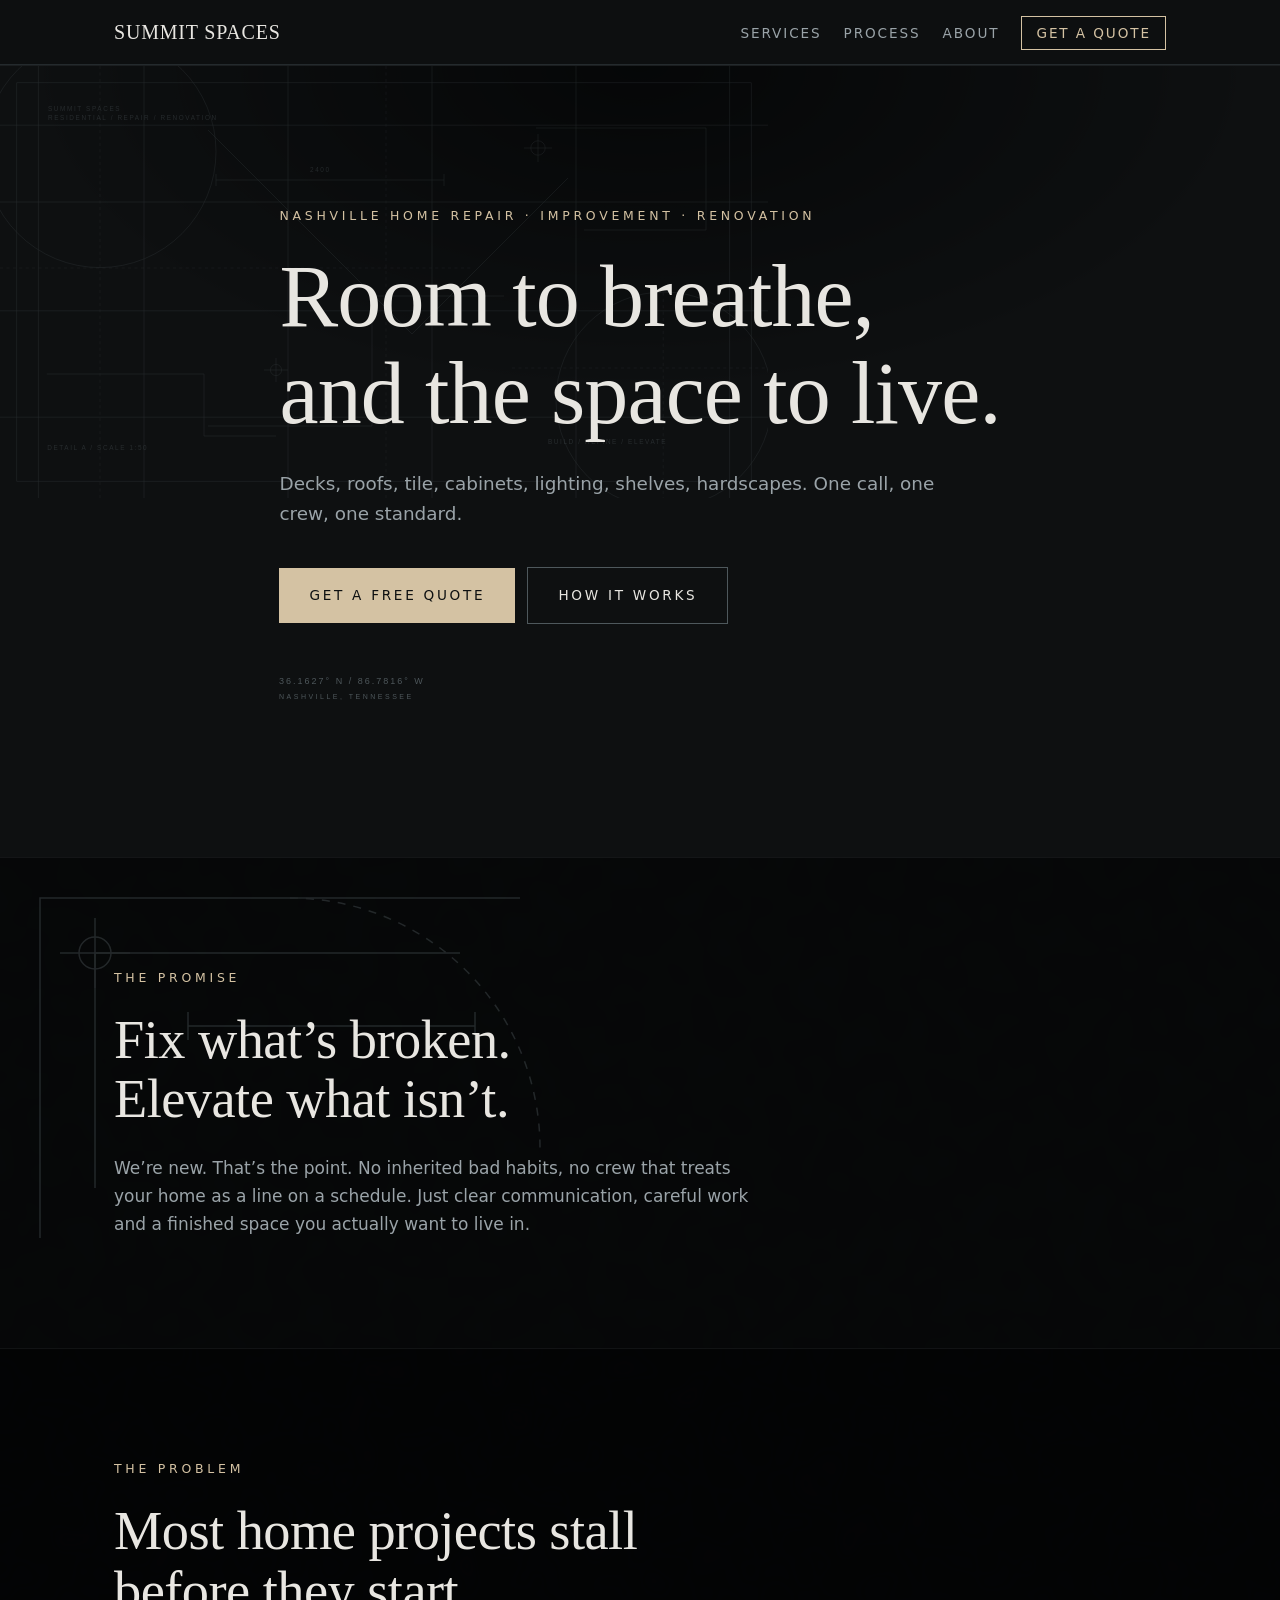
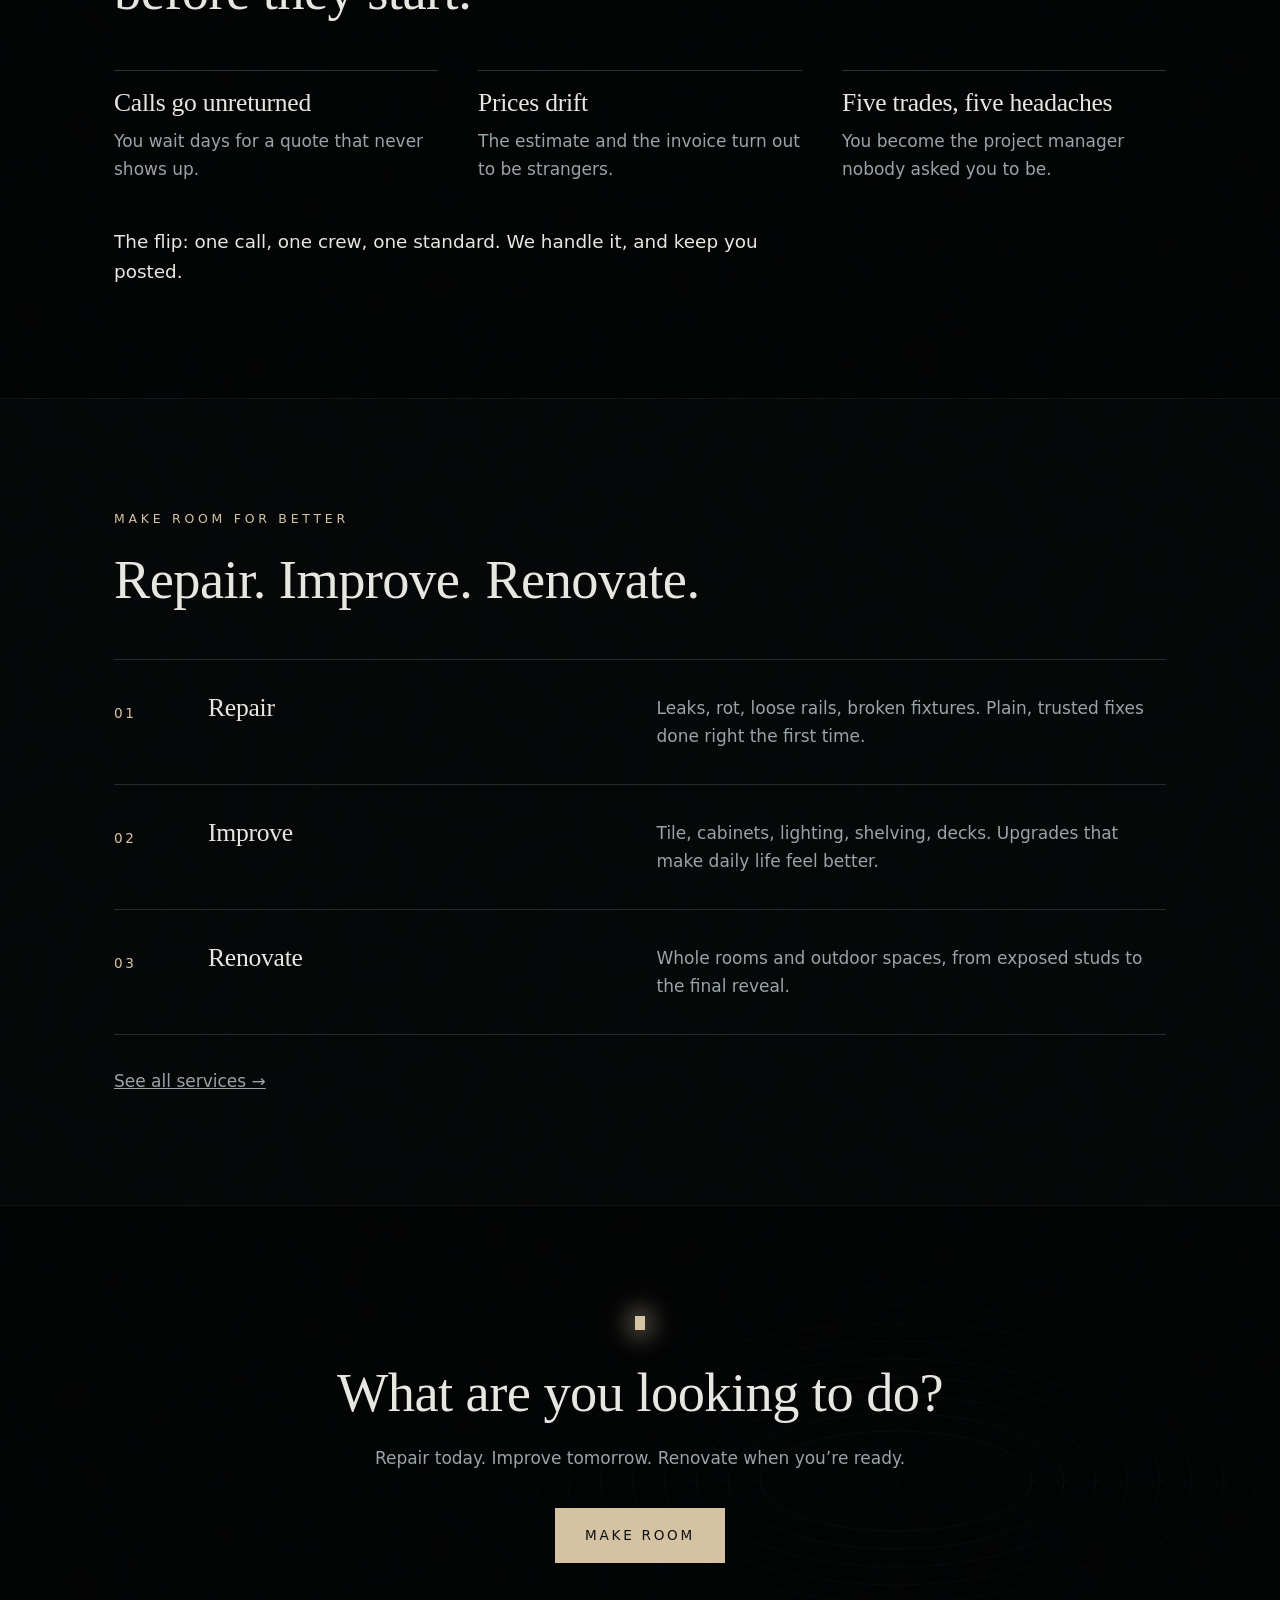
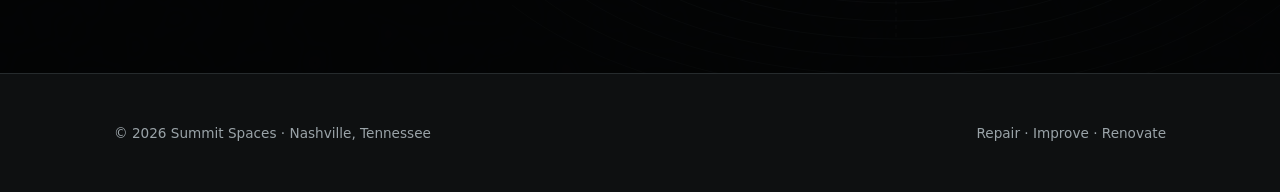
==== summit-spaces/index.html @ 979a67cd "Build Summit Spaces static site with Netlify quote form Co-Authored-By: Claude Sonnet 5.5 <noreply@a" ====
<!doctype html>
<html lang="en"><head><meta charset="utf-8"><meta name="viewport" content="width=device-width,initial-scale=1">
<title>Summit Spaces | Home Repair & Renovation in Nashville</title><meta name="description" content="Room to breathe, and the space to live. One call, one crew, one standard for repairs, improvements and renovations in Nashville.">
<meta property="og:title" content="Summit Spaces | Home Repair & Renovation in Nashville"><meta property="og:description" content="Room to breathe, and the space to live. One call, one crew, one standard for repairs, improvements and renovations in Nashville."><meta name="theme-color" content="#0e1011">
<link rel="stylesheet" href="style.css"></head><body>
<header class="site"><div class="wrap"><a class="brand" href="index.html">SUMMIT SPACES</a><nav><a href="services.html">Services</a><a href="process.html">Process</a><a href="about.html">About</a><a class="cta" href="quote.html">Get a quote</a></nav></div></header>
<main>
<section class="section hero"><img class="bp tl" src="assets/01_blueprint_full.svg" alt="" aria-hidden="true"><div class="wrap"><span class="eyebrow">Nashville home repair &middot; improvement &middot; renovation</span><h1>Room to breathe,<br>and the space to live.</h1><p>Decks, roofs, tile, cabinets, lighting, shelves, hardscapes. One call, one crew, one standard.</p><a class="btn" href="quote.html">Get a free quote</a><a class="btn ghost" href="process.html">How it works</a><img class="stamp" src="assets/11_nashville_coordinate_stamp.svg" alt="36.1627 N, 86.7816 W, Nashville, Tennessee"></div></section>
<section class="section alt"><img class="bp tl" src="assets/02_blueprint_corner_top_left.svg" alt="" aria-hidden="true"><div class="wrap"><span class="eyebrow">The promise</span><h2>Fix what&rsquo;s broken.<br>Elevate what isn&rsquo;t.</h2><p style="margin-top:24px">We&rsquo;re new. That&rsquo;s the point. No inherited bad habits, no crew that treats your home as a line on a schedule. Just clear communication, careful work and a finished space you actually want to live in.</p></div></section>
<section class="section"><div class="wrap"><span class="eyebrow">The problem</span><h2>Most home projects stall<br>before they start.</h2><div class="cols"><div><h3>Calls go unreturned</h3><p>You wait days for a quote that never shows up.</p></div><div><h3>Prices drift</h3><p>The estimate and the invoice turn out to be strangers.</p></div><div><h3>Five trades, five headaches</h3><p>You become the project manager nobody asked you to be.</p></div></div><p style="margin-top:44px;color:var(--text);font-size:1.15rem">The flip: one call, one crew, one standard. We handle it, and keep you posted.</p></div></section>
<section class="section alt"><div class="wrap"><span class="eyebrow">Make room for better</span><h2>Repair. Improve. Renovate.</h2><div class="rows">
<div class="row"><span class="n">01</span><h3>Repair</h3><p>Leaks, rot, loose rails, broken fixtures. Plain, trusted fixes done right the first time.</p></div>
<div class="row"><span class="n">02</span><h3>Improve</h3><p>Tile, cabinets, lighting, shelving, decks. Upgrades that make daily life feel better.</p></div>
<div class="row"><span class="n">03</span><h3>Renovate</h3><p>Whole rooms and outdoor spaces, from exposed studs to the final reveal.</p></div></div>
<p style="margin-top:32px"><a href="services.html">See all services &rarr;</a></p></div></section>
<section class="section"><img class="bp br" src="assets/09_basecamp_contours.svg" alt="" aria-hidden="true"><div class="wrap cta-block"><span class="glow" aria-hidden="true"></span><h2>What are you looking to do?</h2><p>Repair today. Improve tomorrow. Renovate when you&rsquo;re ready.</p><a class="btn" href="quote.html">Make room</a></div></section></main>
<footer class="site"><div class="wrap"><span>&copy; 2026 Summit Spaces &middot; Nashville, Tennessee</span><span>Repair &middot; Improve &middot; Renovate</span></div></footer>
</body></html>
---- summit-spaces/style.css ----
:root{--bg:#0e1011;--bg2:#111315;--bg3:#171a1c;--line:#afc3cc;--warm:#d4c2a3;--text:#e8e6e1;--mute:#9aa3a8}
*{box-sizing:border-box;margin:0;padding:0;border-radius:0}
html{scroll-behavior:smooth}
body{background:var(--bg);color:var(--text);font:17px/1.65 system-ui,-apple-system,"Segoe UI",Roboto,Helvetica,Arial,sans-serif}
h1,h2,h3{font-family:"Cormorant Garamond",Georgia,"Times New Roman",serif;font-weight:500;line-height:1.1;letter-spacing:-.01em}
h1{font-size:clamp(2.6rem,7vw,5.5rem)}
h2{font-size:clamp(2rem,4.5vw,3.4rem)}
h3{font-size:1.6rem}
a{color:inherit}
p{max-width:60ch;color:var(--mute)}
.wrap{max-width:1100px;margin:0 auto;padding:0 24px}
header.site{position:sticky;top:0;z-index:10;background:rgba(14,16,17,.92);border-bottom:1px solid rgba(175,195,204,.15)}
header.site .wrap{display:flex;align-items:center;justify-content:space-between;height:64px}
.brand{font-family:Georgia,serif;font-size:1.25rem;text-decoration:none;letter-spacing:.04em}
nav a{margin-left:22px;text-decoration:none;font-size:.85rem;letter-spacing:.14em;text-transform:uppercase;color:var(--mute)}
nav a:hover,nav a[aria-current]{color:var(--text)}
nav a.cta{color:var(--warm);border:1px solid var(--warm);padding:8px 14px}
.section{position:relative;padding:110px 0;background:var(--bg) url(assets/16_charcoal_section_texture.png);background-blend-mode:soft-light;border-top:1px solid rgba(175,195,204,.08);overflow:hidden}
.section.alt{background-color:var(--bg3)}
.section>.wrap{position:relative;z-index:1}
.bp{position:absolute;pointer-events:none;opacity:.5;max-width:60%}
.bp.tl{top:0;left:0}.bp.br{bottom:0;right:0}
.hero{min-height:88vh;display:flex;align-items:center;background:radial-gradient(ellipse 70% 60% at 50% 0,#2a2f32 0,rgba(14,16,17,0) 70%),var(--bg)}
.hero .stamp{display:block;margin-top:48px;width:260px;opacity:.9}
.eyebrow{font-size:.78rem;letter-spacing:.3em;text-transform:uppercase;color:var(--warm);margin-bottom:22px;display:block}
.hero p{margin:26px 0 38px;font-size:1.15rem}
.btn{display:inline-block;background:var(--warm);color:#0e1011;padding:16px 30px;text-decoration:none;font-size:.85rem;letter-spacing:.2em;text-transform:uppercase;border:0;cursor:pointer;font-family:inherit}
.btn:hover{background:#e6d8bd}
.btn.ghost{background:none;color:var(--text);border:1px solid rgba(175,195,204,.4);margin-left:12px}
.rows{margin-top:48px}
.row{display:grid;grid-template-columns:70px 1fr 1.2fr;gap:24px;padding:34px 0;border-top:1px solid rgba(175,195,204,.18)}
.row:last-child{border-bottom:1px solid rgba(175,195,204,.18)}
.row .n{color:var(--warm);font-size:.85rem;letter-spacing:.2em;padding-top:8px}
.cols{display:grid;grid-template-columns:repeat(3,1fr);gap:40px;margin-top:48px}
.cols>div{border-top:1px solid rgba(175,195,204,.25);padding-top:18px}
.cols h3{margin-bottom:10px}
.steps{list-style:none;margin-top:48px;counter-reset:s}
.steps li{display:grid;grid-template-columns:70px 1fr;gap:24px;padding:28px 0;border-top:1px solid rgba(175,195,204,.18)}
.steps li:before{counter-increment:s;content:"0" counter(s);color:var(--warm);letter-spacing:.2em;padding-top:6px}
.steps h3{margin-bottom:6px}
.big{font-size:clamp(2.4rem,7vw,5rem)}
.cta-block{text-align:center}
.cta-block p{margin:20px auto 36px}
.glow{display:inline-block;width:10px;height:14px;background:var(--warm);box-shadow:0 0 22px 8px rgba(212,194,163,.35);margin-bottom:26px}
form{display:grid;gap:18px;margin-top:40px;max-width:640px}
label{font-size:.78rem;letter-spacing:.2em;text-transform:uppercase;color:var(--mute);display:grid;gap:8px}
input,select,textarea{background:var(--bg2);color:var(--text);border:1px solid rgba(175,195,204,.3);padding:14px;font:inherit}
input:focus,select:focus,textarea:focus{outline:2px solid var(--warm);outline-offset:1px}
.hp{position:absolute;left:-9999px}
footer.site{padding:48px 0;border-top:1px solid rgba(175,195,204,.15);font-size:.85rem;color:var(--mute)}
footer.site .wrap{display:flex;justify-content:space-between;flex-wrap:wrap;gap:16px}
@media(max-width:760px){.row,.steps li{grid-template-columns:1fr;gap:8px}.cols{grid-template-columns:1fr}nav a{margin-left:12px;font-size:.7rem}.section{padding:72px 0}.btn.ghost{margin:14px 0 0}}
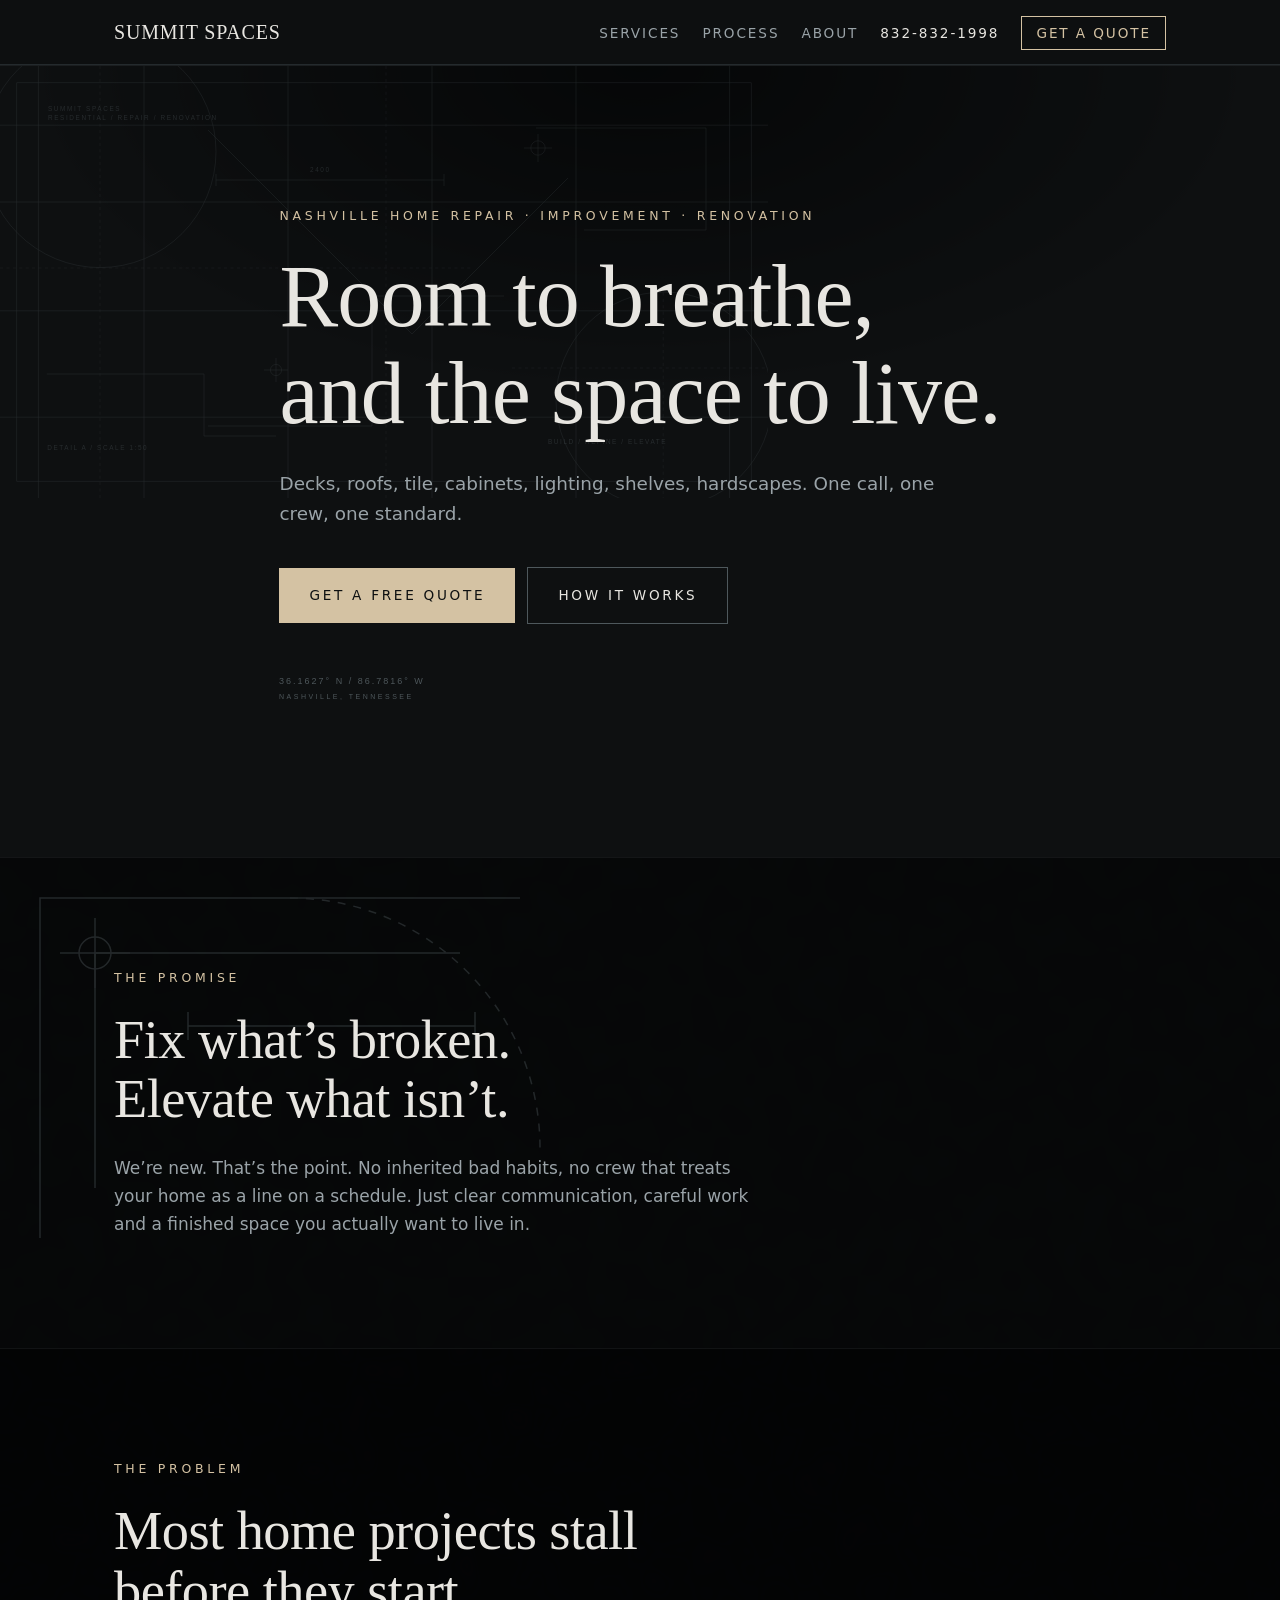
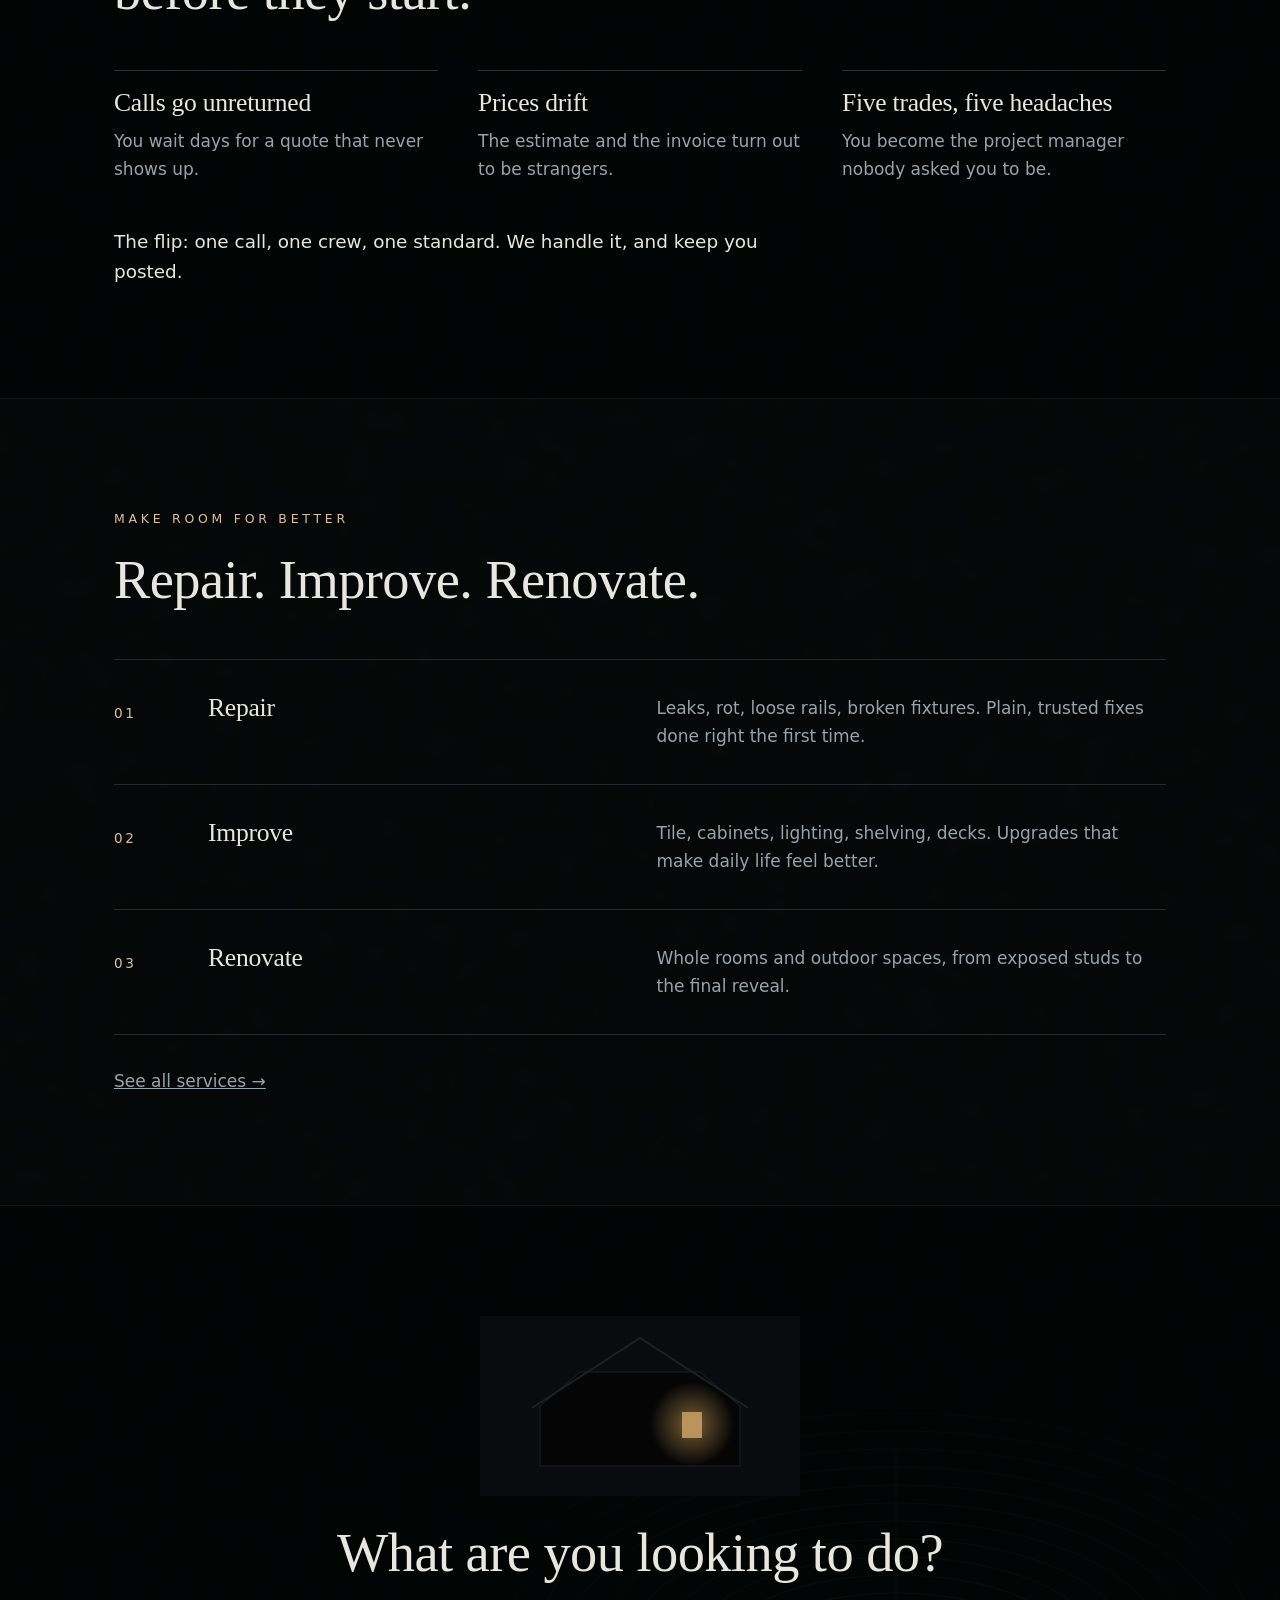
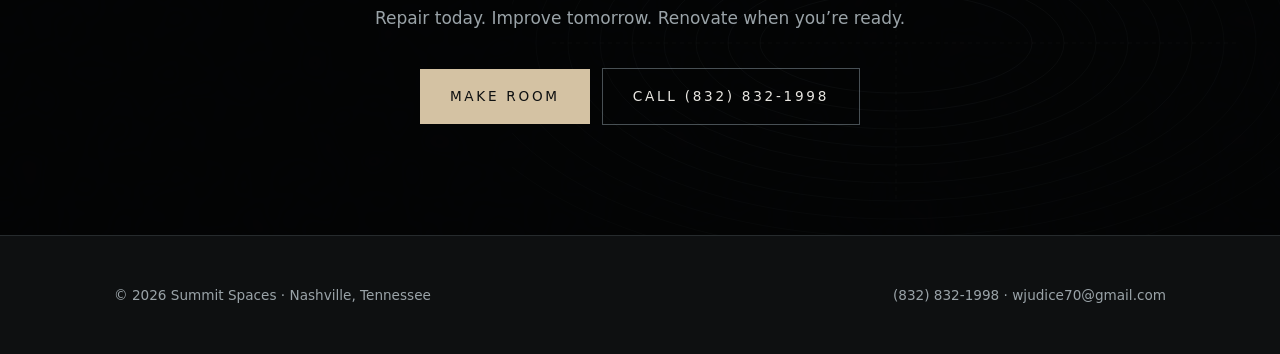
==== commit 350bc4e1: "Add phone/email, mobile call bar, house graphic; fix mobile header Co-Authored-By: Claude Sonnet 5.5" ====
--- a/summit-spaces/index.html
+++ b/summit-spaces/index.html
@@ -3,7 +3,7 @@
 <title>Summit Spaces | Home Repair & Renovation in Nashville</title><meta name="description" content="Room to breathe, and the space to live. One call, one crew, one standard for repairs, improvements and renovations in Nashville.">
 <meta property="og:title" content="Summit Spaces | Home Repair & Renovation in Nashville"><meta property="og:description" content="Room to breathe, and the space to live. One call, one crew, one standard for repairs, improvements and renovations in Nashville."><meta name="theme-color" content="#0e1011">
 <link rel="stylesheet" href="style.css"></head><body>
-<header class="site"><div class="wrap"><a class="brand" href="index.html">SUMMIT SPACES</a><nav><a href="services.html">Services</a><a href="process.html">Process</a><a href="about.html">About</a><a class="cta" href="quote.html">Get a quote</a></nav></div></header>
+<header class="site"><div class="wrap"><a class="brand" href="index.html">SUMMIT SPACES</a><nav><a href="services.html">Services</a><a href="process.html">Process</a><a href="about.html">About</a><a class="phone" href="tel:+18328321998">832-832-1998</a><a class="cta" href="quote.html">Get a quote</a></nav></div></header>
 <main>
 <section class="section hero"><img class="bp tl" src="assets/01_blueprint_full.svg" alt="" aria-hidden="true"><div class="wrap"><span class="eyebrow">Nashville home repair &middot; improvement &middot; renovation</span><h1>Room to breathe,<br>and the space to live.</h1><p>Decks, roofs, tile, cabinets, lighting, shelves, hardscapes. One call, one crew, one standard.</p><a class="btn" href="quote.html">Get a free quote</a><a class="btn ghost" href="process.html">How it works</a><img class="stamp" src="assets/11_nashville_coordinate_stamp.svg" alt="36.1627 N, 86.7816 W, Nashville, Tennessee"></div></section>
 <section class="section alt"><img class="bp tl" src="assets/02_blueprint_corner_top_left.svg" alt="" aria-hidden="true"><div class="wrap"><span class="eyebrow">The promise</span><h2>Fix what&rsquo;s broken.<br>Elevate what isn&rsquo;t.</h2><p style="margin-top:24px">We&rsquo;re new. That&rsquo;s the point. No inherited bad habits, no crew that treats your home as a line on a schedule. Just clear communication, careful work and a finished space you actually want to live in.</p></div></section>
@@ -13,6 +13,8 @@
 <div class="row"><span class="n">02</span><h3>Improve</h3><p>Tile, cabinets, lighting, shelving, decks. Upgrades that make daily life feel better.</p></div>
 <div class="row"><span class="n">03</span><h3>Renovate</h3><p>Whole rooms and outdoor spaces, from exposed studs to the final reveal.</p></div></div>
 <p style="margin-top:32px"><a href="services.html">See all services &rarr;</a></p></div></section>
-<section class="section"><img class="bp br" src="assets/09_basecamp_contours.svg" alt="" aria-hidden="true"><div class="wrap cta-block"><span class="glow" aria-hidden="true"></span><h2>What are you looking to do?</h2><p>Repair today. Improve tomorrow. Renovate when you&rsquo;re ready.</p><a class="btn" href="quote.html">Make room</a></div></section></main>
-<footer class="site"><div class="wrap"><span>&copy; 2026 Summit Spaces &middot; Nashville, Tennessee</span><span>Repair &middot; Improve &middot; Renovate</span></div></footer>
+<section class="section"><img class="bp br" src="assets/09_basecamp_contours.svg" alt="" aria-hidden="true"><div class="wrap cta-block"><img class="house" src="assets/17_house_window.svg" alt="" aria-hidden="true"><h2>What are you looking to do?</h2><p>Repair today. Improve tomorrow. Renovate when you&rsquo;re ready.</p><a class="btn" href="quote.html">Make room</a><a class="btn ghost" href="tel:+18328321998">Call (832) 832-1998</a></div></section></main>
+<footer class="site"><div class="wrap"><span>&copy; 2026 Summit Spaces &middot; Nashville, Tennessee</span><span><a href="tel:+18328321998">(832) 832-1998</a> &middot; <a href="mailto:wjudice70@gmail.com">wjudice70@gmail.com</a></span></div></footer>
+<div class="callbar"><a href="tel:+18328321998">Call</a><a href="sms:+18328321998">Text</a><a href="quote.html">Free quote</a></div>
+<script type="application/ld+json">{"@context":"https://schema.org","@type":"HomeAndConstructionBusiness","name":"Summit Spaces","telephone":"+1-832-832-1998","email":"wjudice70@gmail.com","areaServed":"Nashville, TN","slogan":"Room to Breathe, and the Space to Live"}</script>
 </body></html>
--- a/summit-spaces/style.css
+++ b/summit-spaces/style.css
@@ -50,3 +50,9 @@
 footer.site{padding:48px 0;border-top:1px solid rgba(175,195,204,.15);font-size:.85rem;color:var(--mute)}
 footer.site .wrap{display:flex;justify-content:space-between;flex-wrap:wrap;gap:16px}
 @media(max-width:760px){.row,.steps li{grid-template-columns:1fr;gap:8px}.cols{grid-template-columns:1fr}nav a{margin-left:12px;font-size:.7rem}.section{padding:72px 0}.btn.ghost{margin:14px 0 0}}
+.house{display:block;width:min(320px,70%);margin:0 auto 28px}
+nav a.phone{color:var(--text)}
+footer.site a{text-decoration:none}
+.callbar{display:none}
+@media(max-width:760px){nav a.phone{display:none}.callbar{display:flex;position:fixed;bottom:0;left:0;right:0;z-index:20;background:#0e1011;border-top:1px solid rgba(212,194,163,.4)}.callbar a{flex:1;text-align:center;padding:15px 0;text-decoration:none;font-size:.78rem;letter-spacing:.18em;text-transform:uppercase;color:var(--warm)}.callbar a+a{border-left:1px solid rgba(175,195,204,.2)}body{padding-bottom:50px}}
+@media(max-width:760px){.brand{white-space:nowrap;font-size:1.05rem}nav a.cta{display:none}nav a{margin-left:14px}}
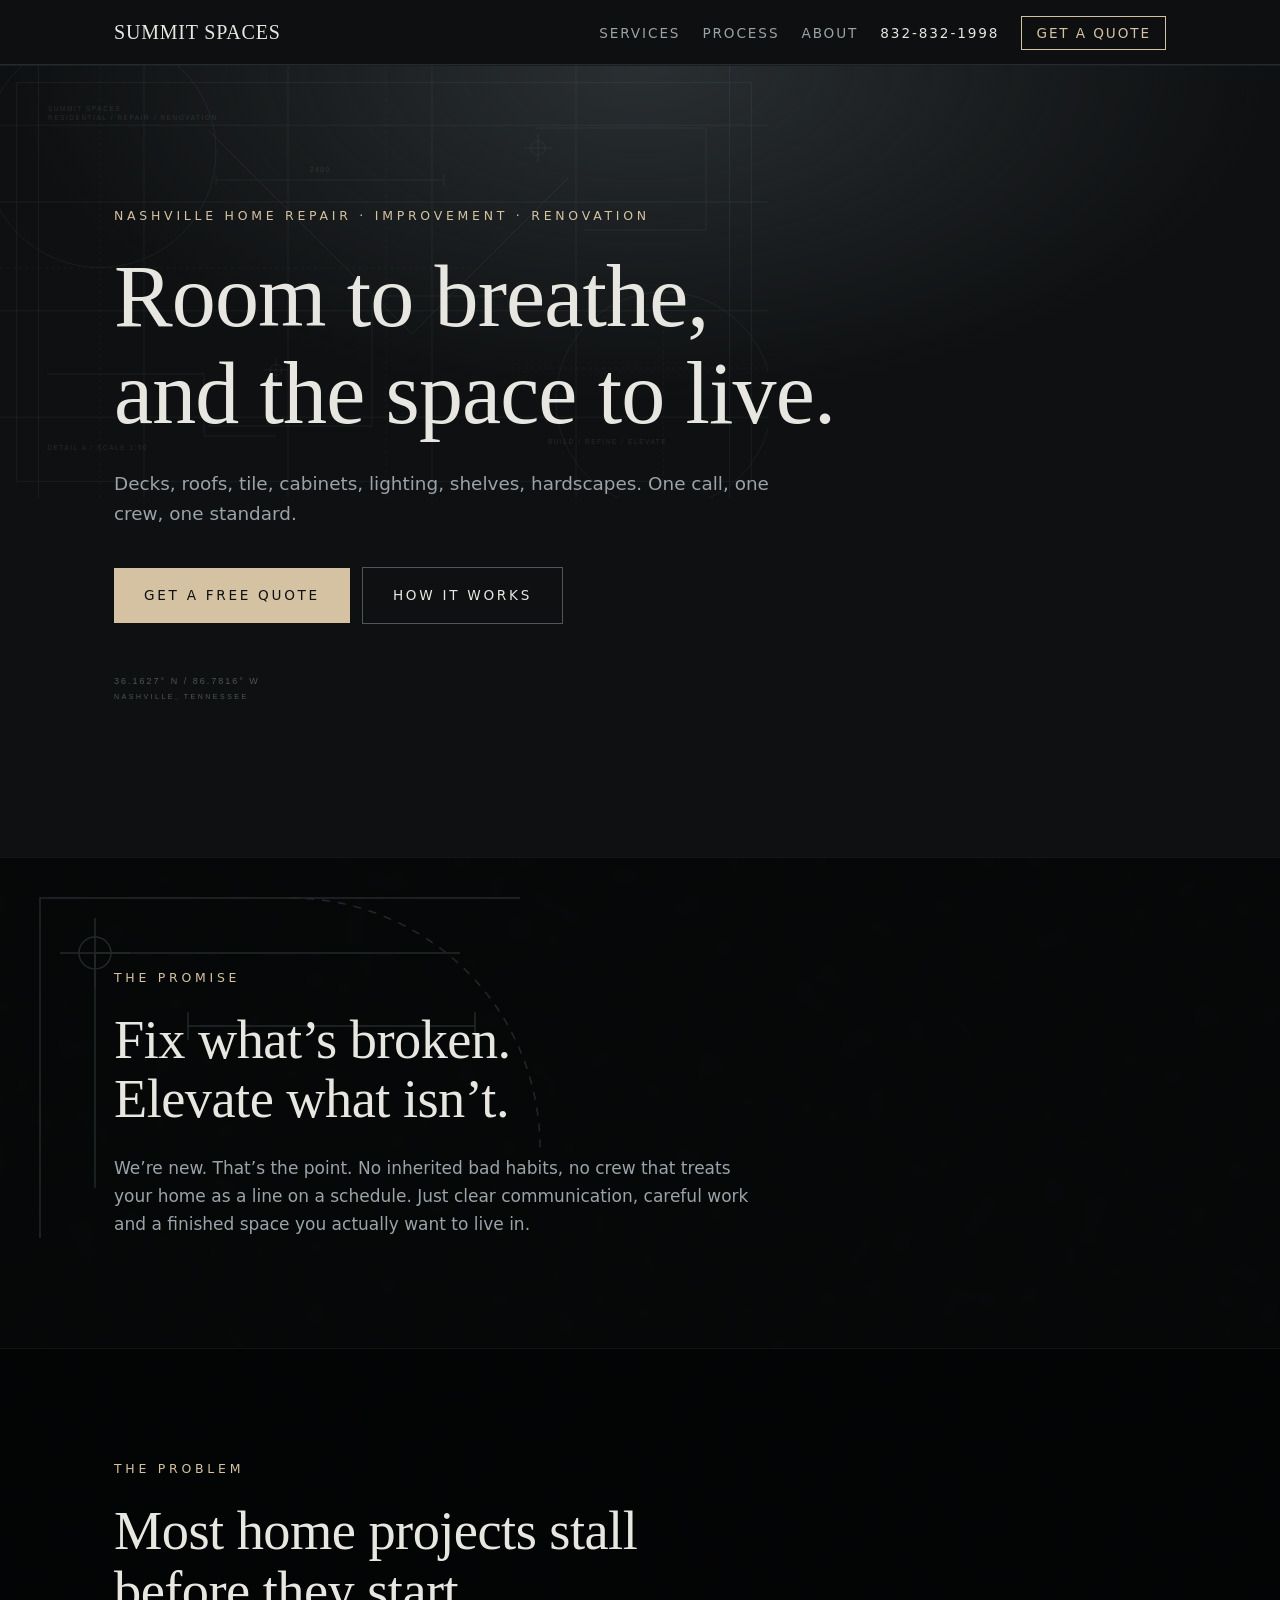
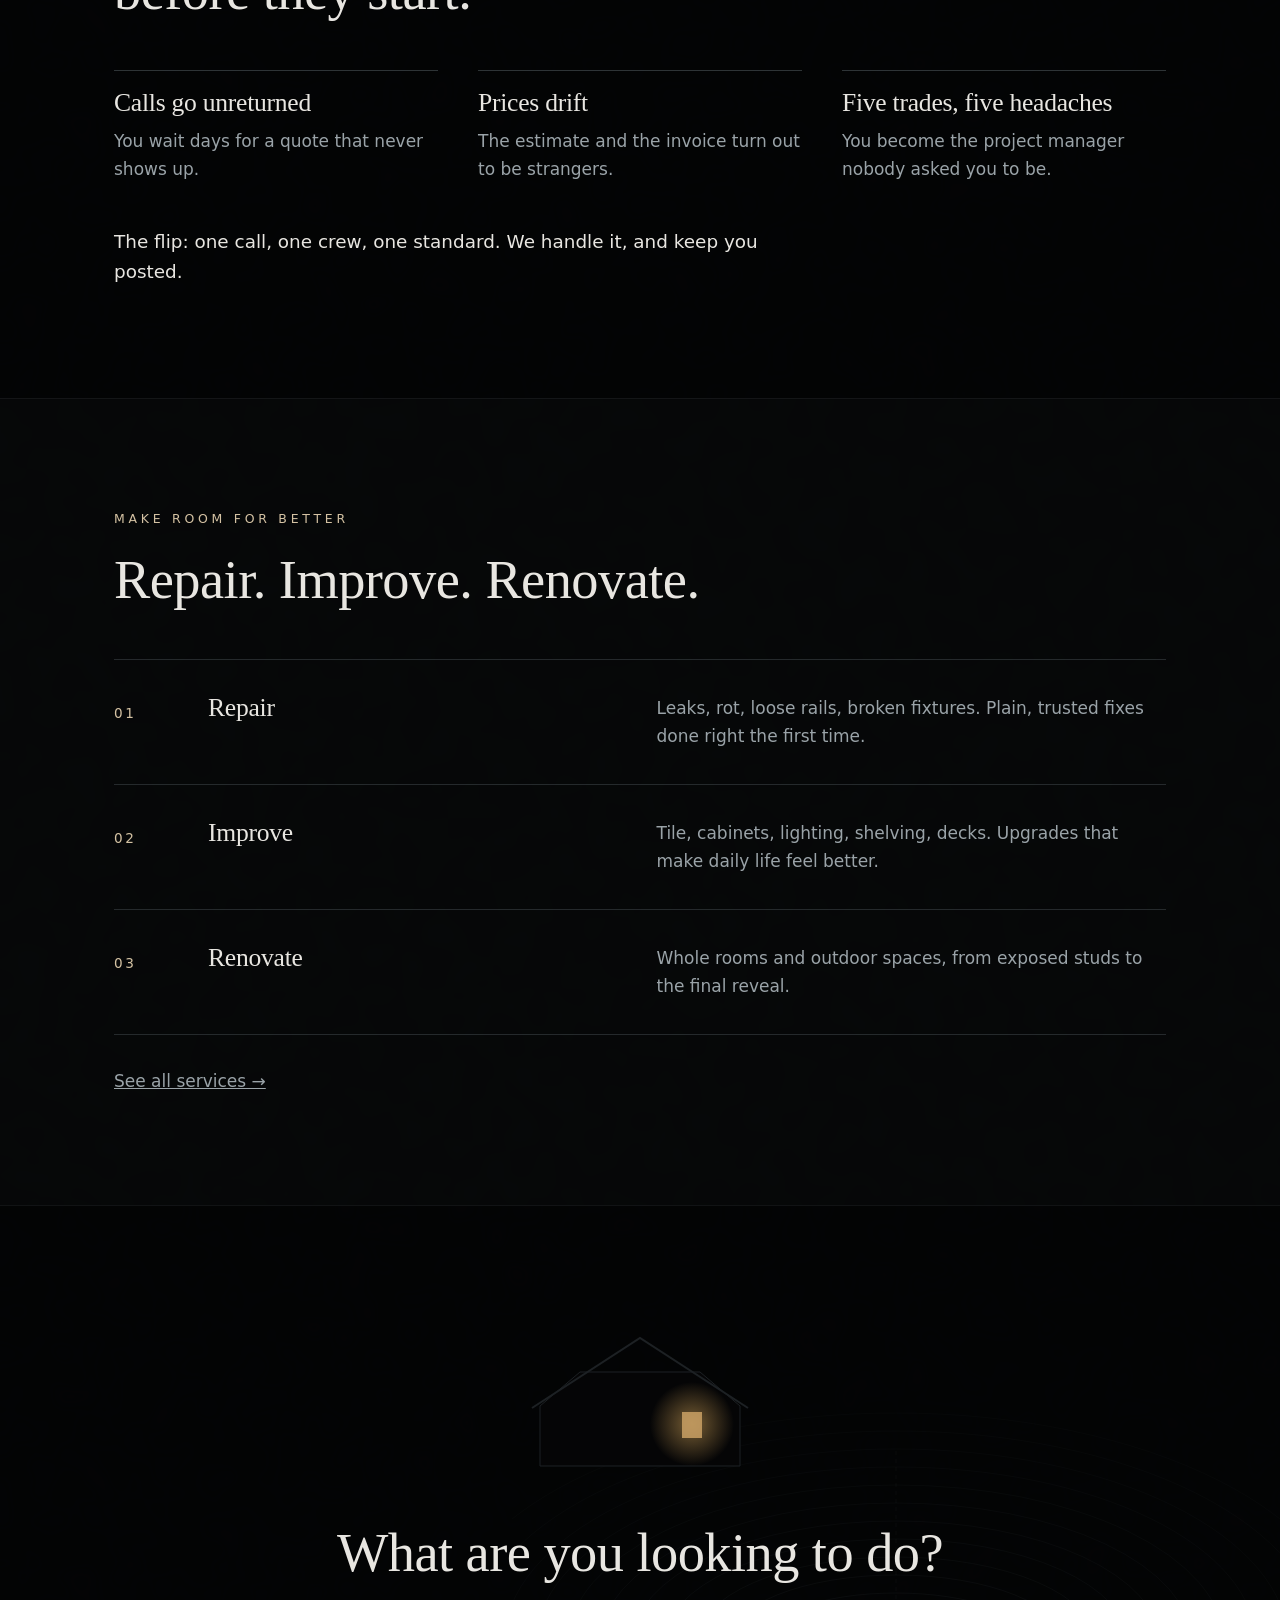
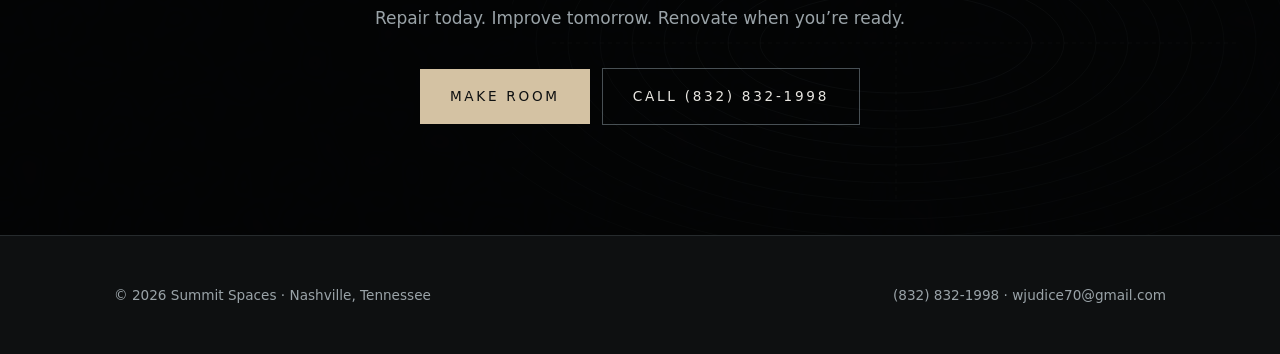
==== commit ce74c7a3: "Summit Spaces launch prep: favicon, share meta, styled 404, photo placeholders - Add favicon (SVG + " ====
--- a/summit-spaces/index.html
+++ b/summit-spaces/index.html
@@ -2,6 +2,8 @@
 <html lang="en"><head><meta charset="utf-8"><meta name="viewport" content="width=device-width,initial-scale=1">
 <title>Summit Spaces | Home Repair & Renovation in Nashville</title><meta name="description" content="Room to breathe, and the space to live. One call, one crew, one standard for repairs, improvements and renovations in Nashville.">
 <meta property="og:title" content="Summit Spaces | Home Repair & Renovation in Nashville"><meta property="og:description" content="Room to breathe, and the space to live. One call, one crew, one standard for repairs, improvements and renovations in Nashville."><meta name="theme-color" content="#0e1011">
+<meta property="og:type" content="website"><meta property="og:site_name" content="Summit Spaces"><meta property="og:image" content="/og-image.jpg"><meta property="og:image:width" content="1200"><meta property="og:image:height" content="630"><meta name="twitter:card" content="summary_large_image">
+<link rel="icon" href="/favicon.svg" type="image/svg+xml"><link rel="icon" href="/favicon-32.png" sizes="32x32" type="image/png"><link rel="apple-touch-icon" href="/apple-touch-icon.png">
 <link rel="stylesheet" href="style.css"></head><body>
 <header class="site"><div class="wrap"><a class="brand" href="index.html">SUMMIT SPACES</a><nav><a href="services.html">Services</a><a href="process.html">Process</a><a href="about.html">About</a><a class="phone" href="tel:+18328321998">832-832-1998</a><a class="cta" href="quote.html">Get a quote</a></nav></div></header>
 <main>
--- a/summit-spaces/style.css
+++ b/summit-spaces/style.css
@@ -54,5 +54,12 @@
 nav a.phone{color:var(--text)}
 footer.site a{text-decoration:none}
 .callbar{display:none}
-@media(max-width:760px){nav a.phone{display:none}.callbar{display:flex;position:fixed;bottom:0;left:0;right:0;z-index:20;background:#0e1011;border-top:1px solid rgba(212,194,163,.4)}.callbar a{flex:1;text-align:center;padding:15px 0;text-decoration:none;font-size:.78rem;letter-spacing:.18em;text-transform:uppercase;color:var(--warm)}.callbar a+a{border-left:1px solid rgba(175,195,204,.2)}body{padding-bottom:50px}}
+@media(max-width:760px){nav a.phone{display:none}.callbar{display:flex;position:fixed;bottom:0;left:0;right:0;z-index:20;background:#0e1011;border-top:1px solid rgba(212,194,163,.4)}.callbar a{flex:1;text-align:center;padding:15px 0;text-decoration:none;font-size:.78rem;letter-spacing:.18em;text-transform:uppercase;color:var(--warm)}.callbar a+a{border-left:1px solid rgba(175,195,204,.2)}body{padding-bottom:56px}}
 @media(max-width:760px){.brand{white-space:nowrap;font-size:1.05rem}nav a.cta{display:none}nav a{margin-left:14px}}
+@media(max-width:420px){.wrap{padding:0 16px}.brand{font-size:.95rem;letter-spacing:.02em}nav a{margin-left:10px;font-size:.62rem;letter-spacing:.1em}}
+.hero{background-blend-mode:normal}.hero>.wrap{width:100%}
+.ph{margin:0;background:var(--bg2);border:1px solid rgba(175,195,204,.15);overflow:hidden}
+.ph img{display:block;width:100%;height:100%;aspect-ratio:4/3;object-fit:cover}
+.ph.wide{margin-top:56px;max-width:760px}.ph.wide img{aspect-ratio:16/9}
+.gallery{display:grid;grid-template-columns:repeat(3,1fr);gap:20px;margin-top:56px}
+@media(max-width:760px){.gallery{grid-template-columns:1fr}}
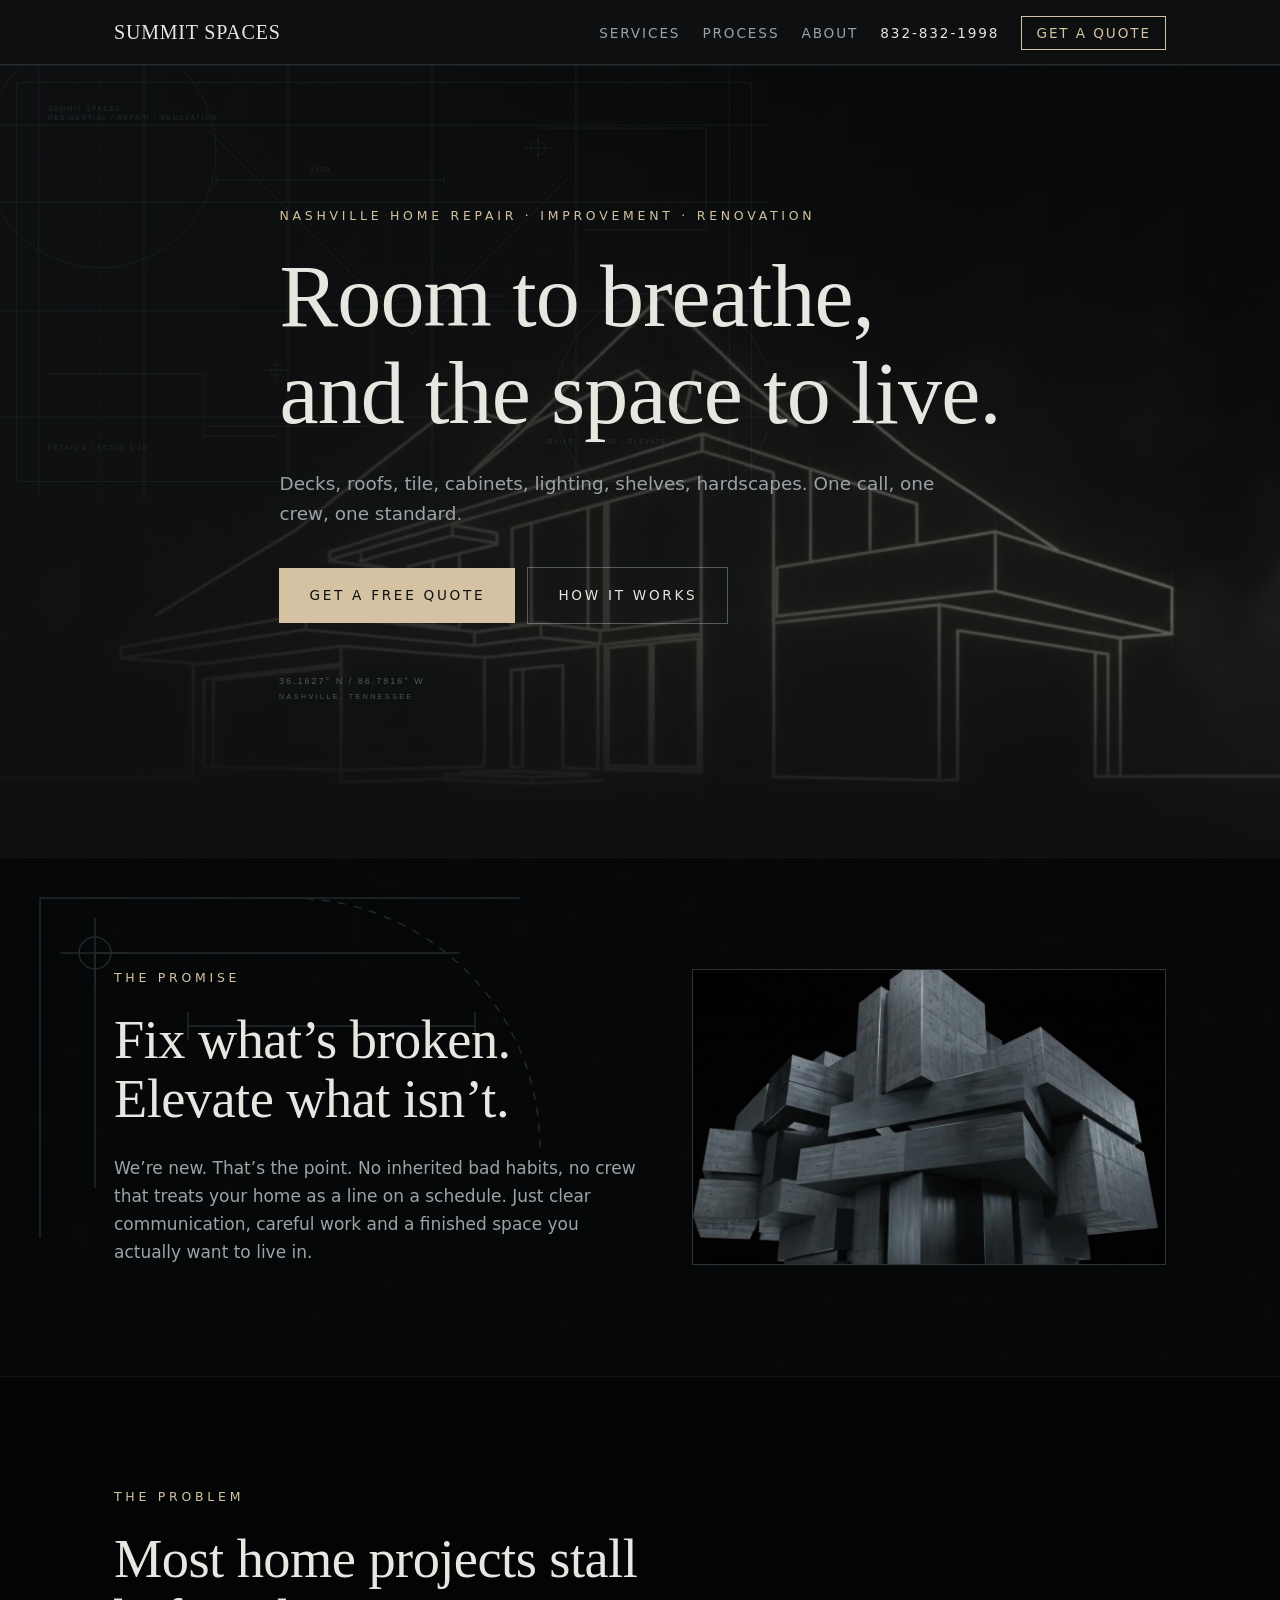
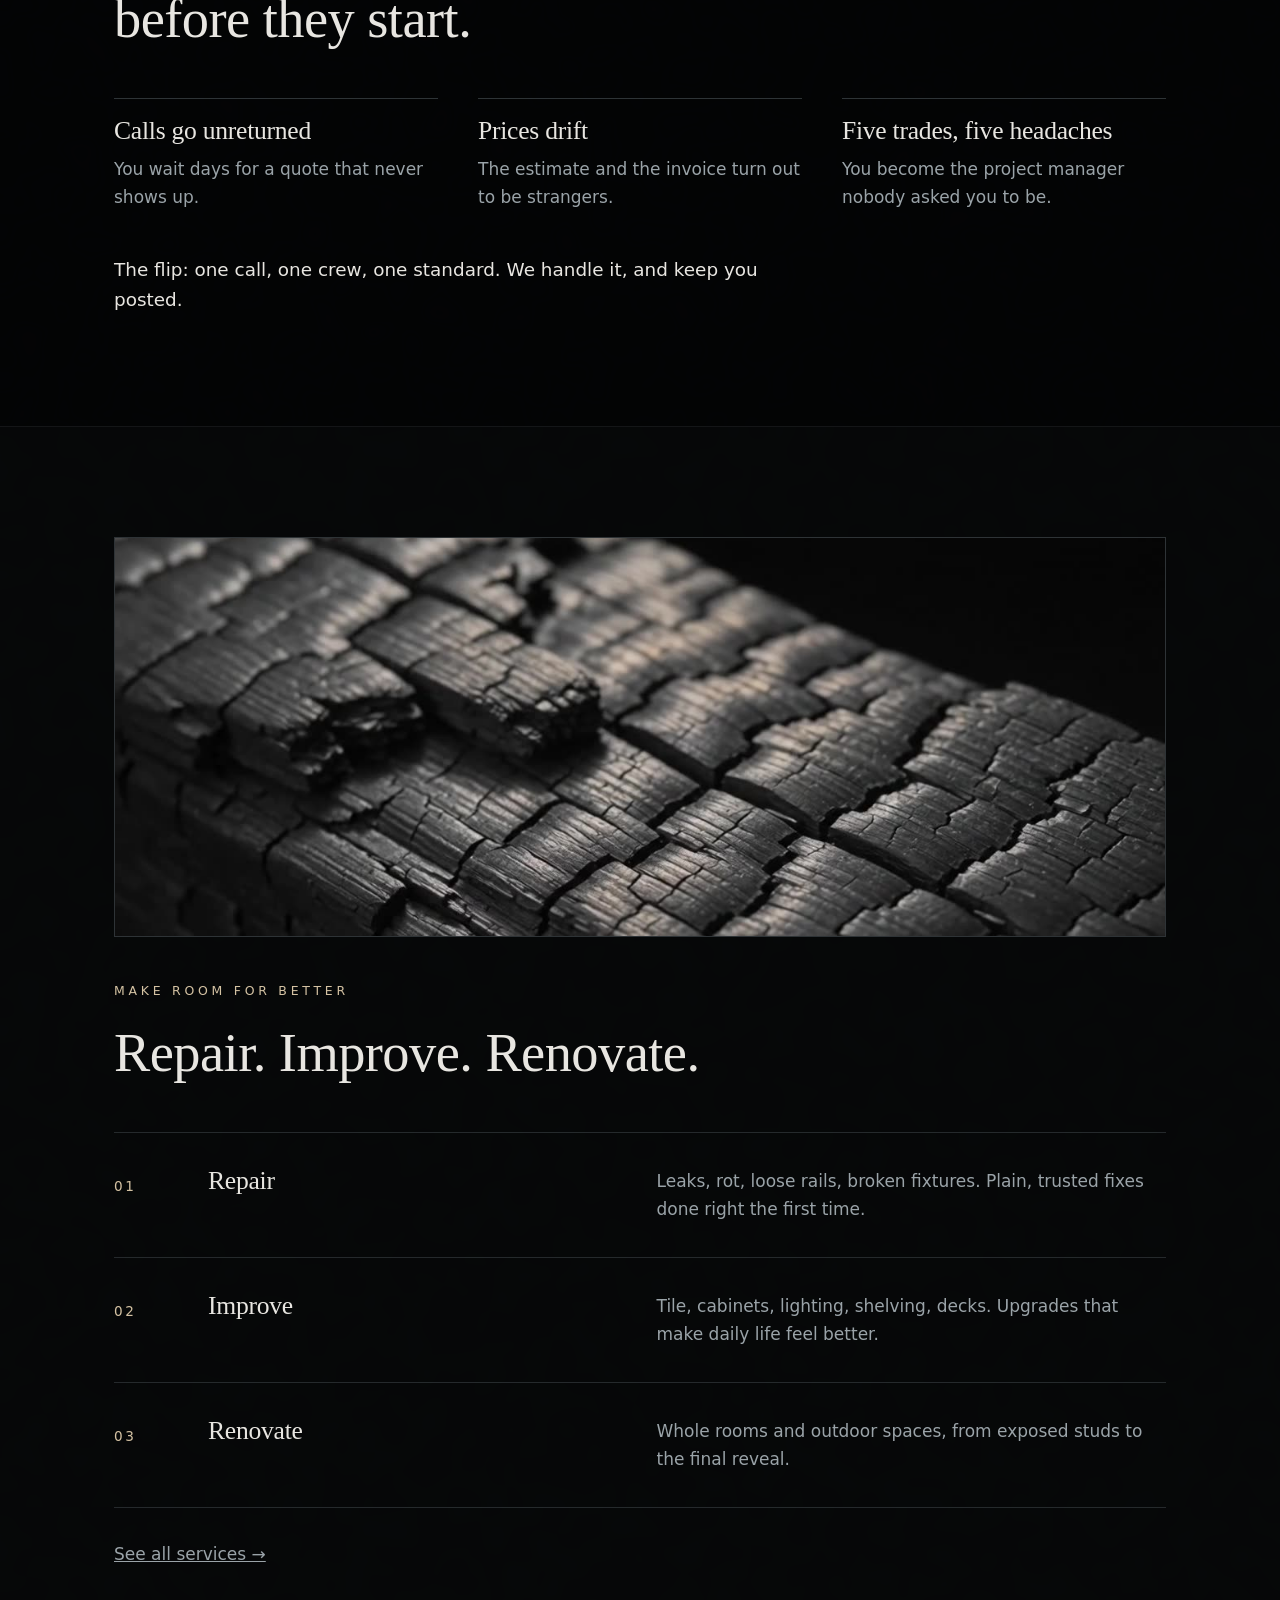
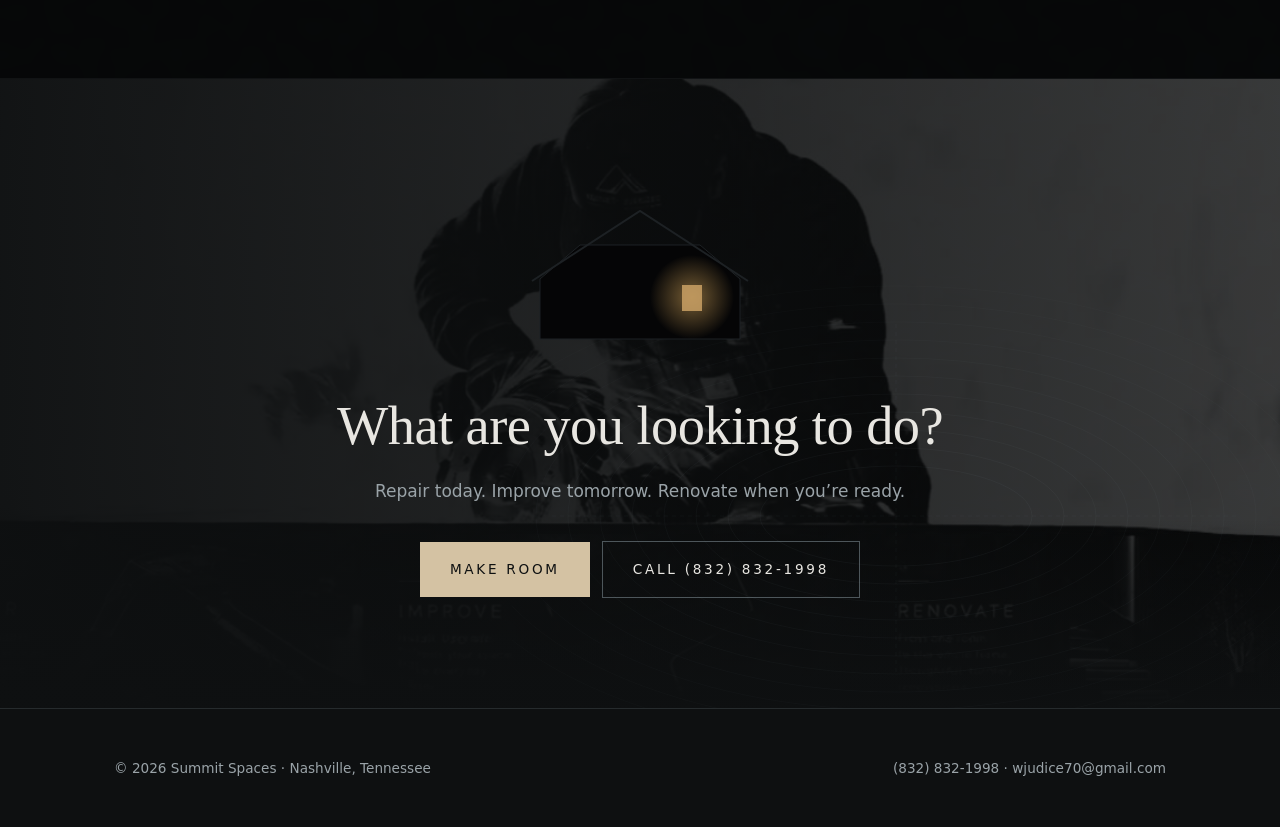
==== commit 42971bbe: "Add timeline videos and grain assets to Summit Spaces home page Co-Authored-By: Claude Sonnet 5.5 <n" ====
--- a/summit-spaces/index.html
+++ b/summit-spaces/index.html
@@ -2,20 +2,18 @@
 <html lang="en"><head><meta charset="utf-8"><meta name="viewport" content="width=device-width,initial-scale=1">
 <title>Summit Spaces | Home Repair & Renovation in Nashville</title><meta name="description" content="Room to breathe, and the space to live. One call, one crew, one standard for repairs, improvements and renovations in Nashville.">
 <meta property="og:title" content="Summit Spaces | Home Repair & Renovation in Nashville"><meta property="og:description" content="Room to breathe, and the space to live. One call, one crew, one standard for repairs, improvements and renovations in Nashville."><meta name="theme-color" content="#0e1011">
-<meta property="og:type" content="website"><meta property="og:site_name" content="Summit Spaces"><meta property="og:image" content="/og-image.jpg"><meta property="og:image:width" content="1200"><meta property="og:image:height" content="630"><meta name="twitter:card" content="summary_large_image">
-<link rel="icon" href="/favicon.svg" type="image/svg+xml"><link rel="icon" href="/favicon-32.png" sizes="32x32" type="image/png"><link rel="apple-touch-icon" href="/apple-touch-icon.png">
 <link rel="stylesheet" href="style.css"></head><body>
 <header class="site"><div class="wrap"><a class="brand" href="index.html">SUMMIT SPACES</a><nav><a href="services.html">Services</a><a href="process.html">Process</a><a href="about.html">About</a><a class="phone" href="tel:+18328321998">832-832-1998</a><a class="cta" href="quote.html">Get a quote</a></nav></div></header>
 <main>
-<section class="section hero"><img class="bp tl" src="assets/01_blueprint_full.svg" alt="" aria-hidden="true"><div class="wrap"><span class="eyebrow">Nashville home repair &middot; improvement &middot; renovation</span><h1>Room to breathe,<br>and the space to live.</h1><p>Decks, roofs, tile, cabinets, lighting, shelves, hardscapes. One call, one crew, one standard.</p><a class="btn" href="quote.html">Get a free quote</a><a class="btn ghost" href="process.html">How it works</a><img class="stamp" src="assets/11_nashville_coordinate_stamp.svg" alt="36.1627 N, 86.7816 W, Nashville, Tennessee"></div></section>
-<section class="section alt"><img class="bp tl" src="assets/02_blueprint_corner_top_left.svg" alt="" aria-hidden="true"><div class="wrap"><span class="eyebrow">The promise</span><h2>Fix what&rsquo;s broken.<br>Elevate what isn&rsquo;t.</h2><p style="margin-top:24px">We&rsquo;re new. That&rsquo;s the point. No inherited bad habits, no crew that treats your home as a line on a schedule. Just clear communication, careful work and a finished space you actually want to live in.</p></div></section>
+<section class="section hero"><video class="bgvid" autoplay muted loop playsinline preload="metadata" poster="assets/video/hero-house-to-mountain.jpg" aria-hidden="true"><source src="assets/video/hero-house-to-mountain.mp4" type="video/mp4"></video><div class="shade"></div><img class="bp tl" src="assets/01_blueprint_full.svg" alt="" aria-hidden="true"><div class="wrap"><span class="eyebrow">Nashville home repair &middot; improvement &middot; renovation</span><h1>Room to breathe,<br>and the space to live.</h1><p>Decks, roofs, tile, cabinets, lighting, shelves, hardscapes. One call, one crew, one standard.</p><a class="btn" href="quote.html">Get a free quote</a><a class="btn ghost" href="process.html">How it works</a><img class="stamp" src="assets/11_nashville_coordinate_stamp.svg" alt="36.1627 N, 86.7816 W, Nashville, Tennessee"></div></section>
+<section class="section alt"><img class="bp tl" src="assets/02_blueprint_corner_top_left.svg" alt="" aria-hidden="true"><div class="wrap split"><div><span class="eyebrow">The promise</span><h2>Fix what&rsquo;s broken.<br>Elevate what isn&rsquo;t.</h2><p style="margin-top:24px">We&rsquo;re new. That&rsquo;s the point. No inherited bad habits, no crew that treats your home as a line on a schedule. Just clear communication, careful work and a finished space you actually want to live in.</p></div><video class="clip" autoplay muted loop playsinline preload="metadata" poster="assets/video/modular-construct.jpg" aria-hidden="true"><source src="assets/video/modular-construct.mp4" type="video/mp4"></video></div></section>
 <section class="section"><div class="wrap"><span class="eyebrow">The problem</span><h2>Most home projects stall<br>before they start.</h2><div class="cols"><div><h3>Calls go unreturned</h3><p>You wait days for a quote that never shows up.</p></div><div><h3>Prices drift</h3><p>The estimate and the invoice turn out to be strangers.</p></div><div><h3>Five trades, five headaches</h3><p>You become the project manager nobody asked you to be.</p></div></div><p style="margin-top:44px;color:var(--text);font-size:1.15rem">The flip: one call, one crew, one standard. We handle it, and keep you posted.</p></div></section>
-<section class="section alt"><div class="wrap"><span class="eyebrow">Make room for better</span><h2>Repair. Improve. Renovate.</h2><div class="rows">
+<section class="section alt"><div class="wrap"><video class="clip wide" autoplay muted loop playsinline preload="metadata" poster="assets/video/materials.jpg" aria-hidden="true"><source src="assets/video/materials.mp4" type="video/mp4"></video><span class="eyebrow">Make room for better</span><h2>Repair. Improve. Renovate.</h2><div class="rows">
 <div class="row"><span class="n">01</span><h3>Repair</h3><p>Leaks, rot, loose rails, broken fixtures. Plain, trusted fixes done right the first time.</p></div>
 <div class="row"><span class="n">02</span><h3>Improve</h3><p>Tile, cabinets, lighting, shelving, decks. Upgrades that make daily life feel better.</p></div>
 <div class="row"><span class="n">03</span><h3>Renovate</h3><p>Whole rooms and outdoor spaces, from exposed studs to the final reveal.</p></div></div>
 <p style="margin-top:32px"><a href="services.html">See all services &rarr;</a></p></div></section>
-<section class="section"><img class="bp br" src="assets/09_basecamp_contours.svg" alt="" aria-hidden="true"><div class="wrap cta-block"><img class="house" src="assets/17_house_window.svg" alt="" aria-hidden="true"><h2>What are you looking to do?</h2><p>Repair today. Improve tomorrow. Renovate when you&rsquo;re ready.</p><a class="btn" href="quote.html">Make room</a><a class="btn ghost" href="tel:+18328321998">Call (832) 832-1998</a></div></section></main>
+<section class="section"><video class="bgvid dim" autoplay muted loop playsinline preload="none" poster="assets/video/workshop.jpg" aria-hidden="true"><source src="assets/video/workshop.mp4" type="video/mp4"></video><div class="shade"></div><img class="bp br" src="assets/09_basecamp_contours.svg" alt="" aria-hidden="true"><div class="wrap cta-block"><img class="house" src="assets/17_house_window.svg" alt="" aria-hidden="true"><h2>What are you looking to do?</h2><p>Repair today. Improve tomorrow. Renovate when you&rsquo;re ready.</p><a class="btn" href="quote.html">Make room</a><a class="btn ghost" href="tel:+18328321998">Call (832) 832-1998</a></div></section></main>
 <footer class="site"><div class="wrap"><span>&copy; 2026 Summit Spaces &middot; Nashville, Tennessee</span><span><a href="tel:+18328321998">(832) 832-1998</a> &middot; <a href="mailto:wjudice70@gmail.com">wjudice70@gmail.com</a></span></div></footer>
 <div class="callbar"><a href="tel:+18328321998">Call</a><a href="sms:+18328321998">Text</a><a href="quote.html">Free quote</a></div>
 <script type="application/ld+json">{"@context":"https://schema.org","@type":"HomeAndConstructionBusiness","name":"Summit Spaces","telephone":"+1-832-832-1998","email":"wjudice70@gmail.com","areaServed":"Nashville, TN","slogan":"Room to Breathe, and the Space to Live"}</script>
--- a/summit-spaces/style.css
+++ b/summit-spaces/style.css
@@ -57,9 +57,11 @@
 @media(max-width:760px){nav a.phone{display:none}.callbar{display:flex;position:fixed;bottom:0;left:0;right:0;z-index:20;background:#0e1011;border-top:1px solid rgba(212,194,163,.4)}.callbar a{flex:1;text-align:center;padding:15px 0;text-decoration:none;font-size:.78rem;letter-spacing:.18em;text-transform:uppercase;color:var(--warm)}.callbar a+a{border-left:1px solid rgba(175,195,204,.2)}body{padding-bottom:56px}}
 @media(max-width:760px){.brand{white-space:nowrap;font-size:1.05rem}nav a.cta{display:none}nav a{margin-left:14px}}
 @media(max-width:420px){.wrap{padding:0 16px}.brand{font-size:.95rem;letter-spacing:.02em}nav a{margin-left:10px;font-size:.62rem;letter-spacing:.1em}}
-.hero{background-blend-mode:normal}.hero>.wrap{width:100%}
-.ph{margin:0;background:var(--bg2);border:1px solid rgba(175,195,204,.15);overflow:hidden}
-.ph img{display:block;width:100%;height:100%;aspect-ratio:4/3;object-fit:cover}
-.ph.wide{margin-top:56px;max-width:760px}.ph.wide img{aspect-ratio:16/9}
-.gallery{display:grid;grid-template-columns:repeat(3,1fr);gap:20px;margin-top:56px}
-@media(max-width:760px){.gallery{grid-template-columns:1fr}}
+.bgvid{position:absolute;inset:0;width:100%;height:100%;object-fit:cover;opacity:.55;z-index:0;pointer-events:none}
+.bgvid.dim{opacity:.28;filter:grayscale(1)}
+.shade{position:absolute;inset:0;z-index:0;background:linear-gradient(90deg,rgba(14,16,17,.92) 0,rgba(14,16,17,.55) 55%,rgba(14,16,17,.2) 100%),linear-gradient(0deg,#0e1011 0,rgba(14,16,17,0) 30%)}
+.split{display:grid;grid-template-columns:1.1fr 1fr;gap:56px;align-items:center}
+.clip{display:block;width:100%;aspect-ratio:16/10;object-fit:cover;border:1px solid rgba(175,195,204,.18);background:var(--bg2)}
+.clip.wide{aspect-ratio:21/8;margin-bottom:44px}
+@media(max-width:760px){.split{grid-template-columns:1fr;gap:32px}.clip.wide{aspect-ratio:16/9}.shade{background:rgba(14,16,17,.7)}}
+@media(prefers-reduced-motion:reduce){.bgvid,.clip{display:none}}
